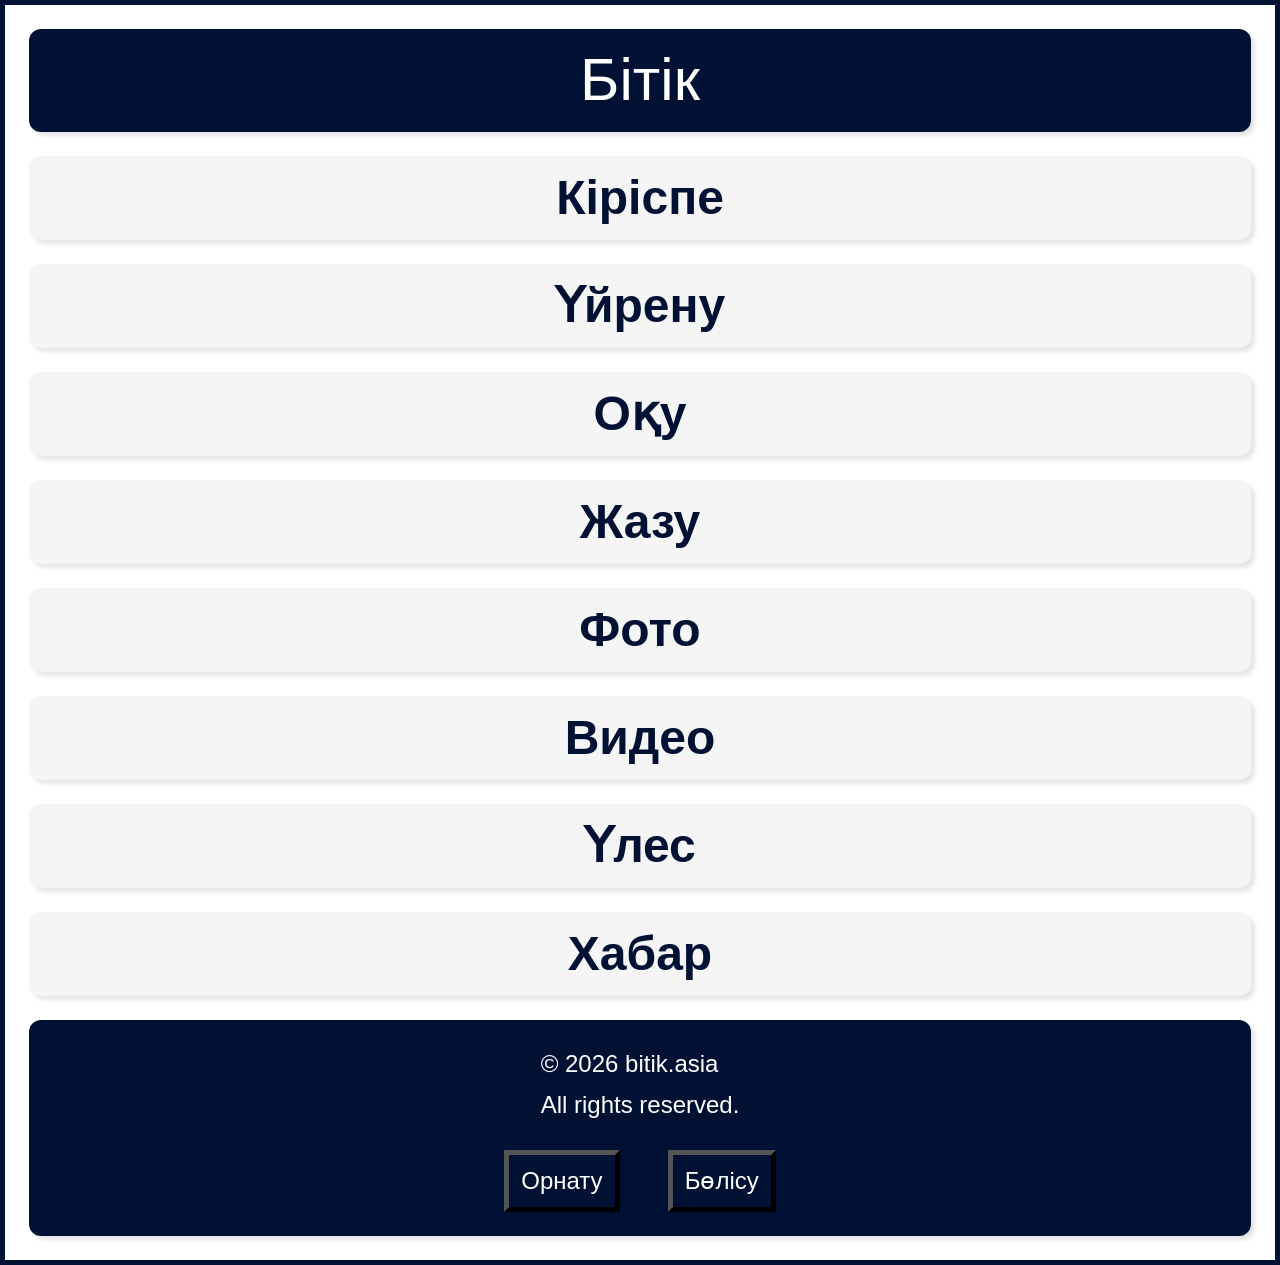
==== index.html @ 098481f6 "21.10.26 - 1" ====
<!DOCTYPE html> 
<html lang="en"> 
  
<head>
    <meta charset="utf-8"> 
    <meta   name="viewport" 
            content="width=device-width initial-scale=1.0"> 
    <link rel="stylesheet" href="CSS/index.css"> 
    <link rel="manifest" href="manifest.webmanifest">
    <script src="script.js"></script>
    <link rel="icon" type="image/png" sizes="192x192" href="Assets/Icons/android-chrome-192x192.png">
    <link rel="icon" type="image/png" sizes="512x512" href="Assets/Icons/android-chrome-512x512.png">
    <link rel="apple-touch-icon" sizes="180x180" href="Assets/Icons/apple-touch-icon.png">
    <link rel="icon" type="image/png" sizes="32x32" href="Assets/Icons/favicon-32x32.png">
    <link rel="icon" type="image/png" sizes="16x16" href="Assets/Icons/favicon-16x16.png">
    <link rel="shortcut icon" href="Assets/Icons/favicon.ico">
    <title>bitik.asia</title>

</head>
  
<body>

<header> 
    <h1>Бітік</h1> 
</header> 


<main>

<div>
    <a href="HTML/introduction.html">Кіріспе</a>
</div>  

<div>
    <a href="HTML/explanation.html">Үйрену</a>
</div>

<div>
    <a href="HTML/read.html">Оқу</a>
</div>

<div>
    <a href="HTML/write.html">Жазу</a>
</div>

<!-- <div>
    <a href="HTML/dictionary.html">Сөздік</a>        
</div> -->

<div>
    <a href="HTML/photo.html">Фото</a>        
</div>

<div>
    <a href="HTML/video.html">Видео</a>        
</div>

<div>
    <a href="HTML/contribution.html">Үлес</a>       
</div>

<div>
    <a href="HTML/news.html">Хабар</a>       
</div>

</main>

  
<footer>
    <p>
        © 2026 bitik.asia <br>
        All rights reserved. 
    </p>
    <nav>
        <button id="installBtn">Орнату</button>
        <button id="shareBtn">Бөлісу</button>
    </nav>  
</footer> 

</body> 
  
</html>

<!--

- Font;
- Glossary;
- Translation;
- PDF link;
- Videos (4)

-->
---- CSS/index.css ----
/* BROWSER STYLES RESET */

@charset "UTF-8";

html, body, div, span, applet, object, iframe,
h1, h2, h3, h4, h5, h6, p, blockquote, pre,
a, abbr, acronym, address, big, cite, code,
del, dfn, em, img, ins, kbd, q, s, samp,
small, strike, strong, sub, sup, tt, var,
b, u, i, center,
dl, dt, dd, ol, ul, li,
fieldset, form, label, legend,
table, caption, tbody, tfoot, thead, tr, th, td,
article, aside, canvas, details, embed, 
figure, figcaption, footer, header, hgroup, 
menu, nav, output, ruby, section, summary,
time, mark, audio, video {
	margin: 0;
	padding: 0;
	border: 0;
	font-size: 100%;
	font: inherit;
	vertical-align: baseline;
}
/* HTML5 display-role reset for older browsers */
article, aside, details, figcaption, figure, 
footer, header, hgroup, menu, nav, section {
	display: block;
}

/*developer style.css */
*, *:before, *:after {box-sizing: inherit;}  


/* General */

html {
    font-size: 1rem;
    box-sizing: border-box; 
    font-family: 'Calibri', sans-serif;
    height: 100%;
}
body {
    display: flex; 
    flex-flow: column nowrap;
    justify-content: space-around;
    gap: 1rem;  
    min-height: 100vh;;
    width: 100%;
    padding: 1rem;
    margin: 0;
    line-height: 1.5rem;
    color: #013;
    background-color: #fff;
    border: solid thick;
    overflow: auto;  
}
header {
    display: flex;
    justify-content: center;
    align-items: center;
    padding: 1.3rem;
    line-height: 1.7rem;
    border-radius: 0.5rem;
    box-shadow: 4px 4px 4px rgba(0, 0, 0, 0.1);
    background-color: #013;
}
h1 {font-size: 2.5rem;
    color: #fff;
}
main {
    display: flex; 
    flex-flow: column nowrap;
    justify-content: space-around; 
    gap: 1rem; 
    width: 100%;
}
footer {
    display: flex;
    flex-flow: column nowrap;
    justify-content: space-evenly; 
    gap: 1rem; 
    align-items: center;
    padding: 1rem;
    line-height: 1.7rem;
    border-radius: 0.5rem;
    box-shadow: 4px 4px 4px rgba(0, 0, 0, 0.1);
    background-color: #013;
    color: #fff;
} 
main, header, footer {
    flex: 1 1 auto;
    min-height: 0;
    margin: 0;
}
div {
    flex: 1 1 auto;
    background-color: #f5f5f5;
    box-shadow: 4px 4px 4px rgba(0, 0, 0, 0.1);
    padding: 1rem;
    border-radius: 0.5rem;
    text-align: center;
    transition: transform 0.3s ease-in-out;  
}
div:hover {
    transform: scale(1.04);
}
div:active {
    transform: scale(0.9);
}
nav {
    display: flex;
    flex-flow: row nowrap;
    justify-content: space-between;
    gap: 2rem;
}


/* Links */

a {
    display: block;
    width: 100%;
    height: 100%;
    text-decoration: none;
    color: #013;
    font-size: 2rem;
    font-weight: bold;
    margin: auto;
    -webkit-tap-highlight-color: transparent; 
    outline: none;
}
a:hover, a:active {
  color: darkred; 
  text-decoration: none; 
}

 button {
    font-size: 1rem;
    padding: 0.5rem;
    color: #fff;
    background-color: #013;
    border-width: 5px;
 }  





/* Media Quiery */

@media screen and (min-width: 481px) and (max-width: 768px){
    html {font-size: 1.25rem; }   
}

@media screen and (min-width: 769px) {
    html {font-size: 1.5rem; }
}
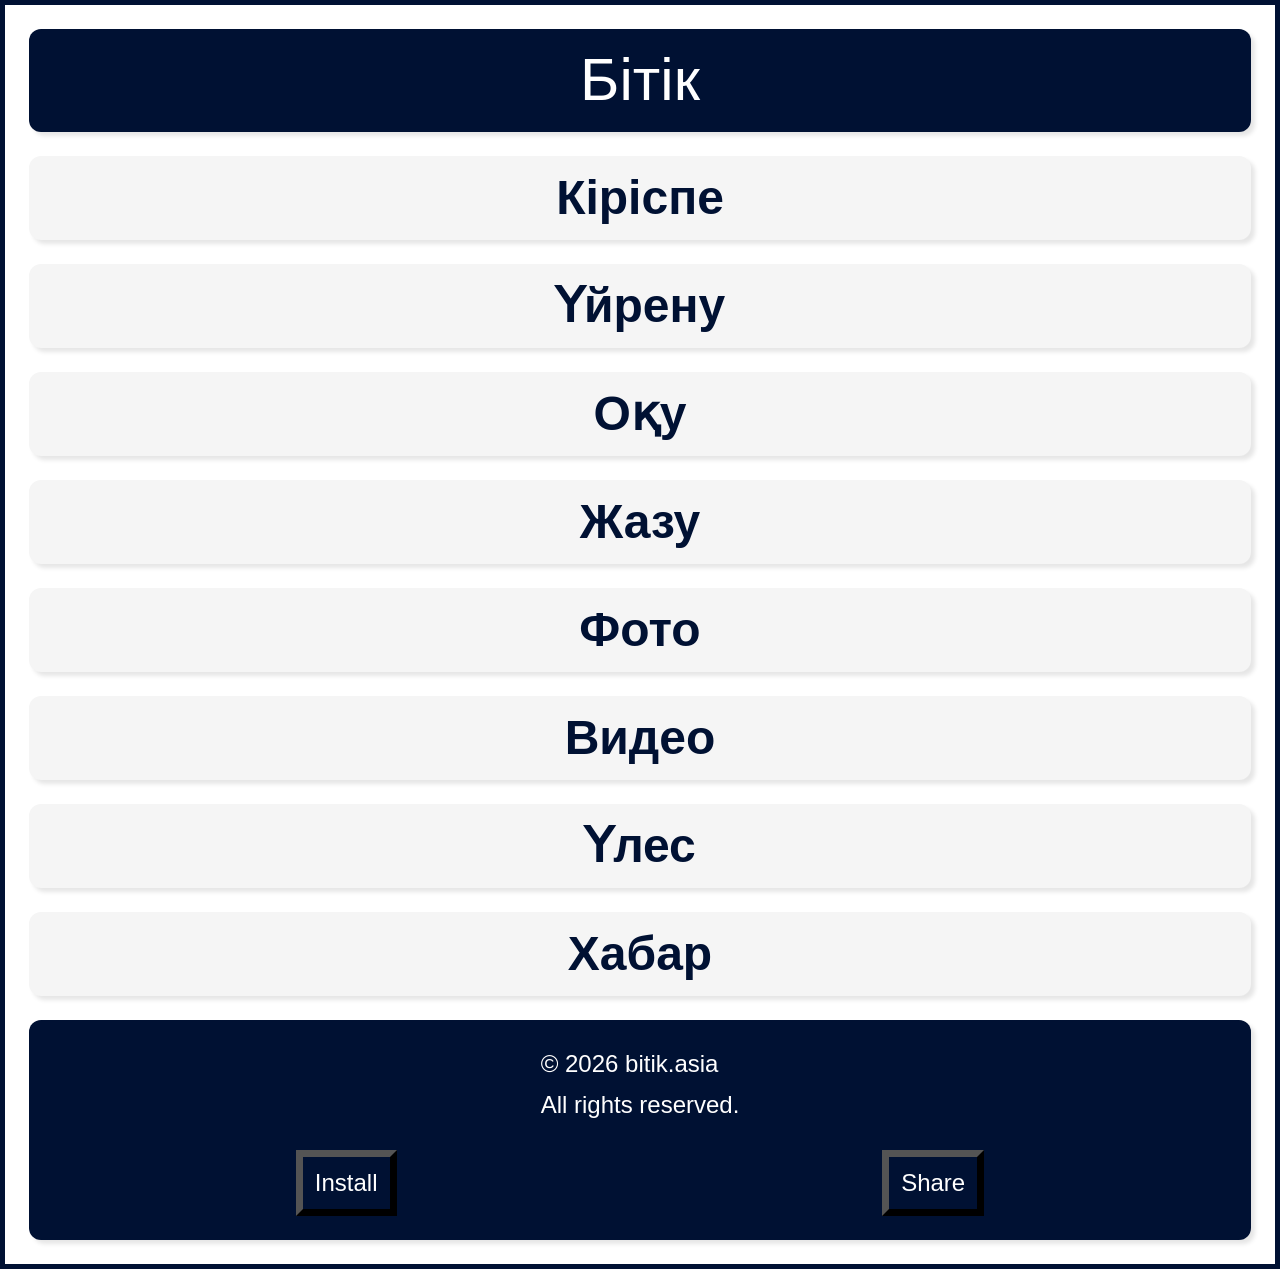
==== commit 93c91d0c: "24.10.26 - 1" ====
--- a/index.html
+++ b/index.html
@@ -3,7 +3,7 @@
   
 <head>
     <meta charset="utf-8"> 
-    <meta   name="viewport" 
+    <meta    name="viewport" 
             content="width=device-width initial-scale=1.0"> 
     <link rel="stylesheet" href="CSS/index.css"> 
     <link rel="manifest" href="manifest.webmanifest">
@@ -14,7 +14,79 @@
     <link rel="icon" type="image/png" sizes="32x32" href="Assets/Icons/favicon-32x32.png">
     <link rel="icon" type="image/png" sizes="16x16" href="Assets/Icons/favicon-16x16.png">
     <link rel="shortcut icon" href="Assets/Icons/favicon.ico">
-    <title>bitik.asia</title>
+    <title>Bitik</title>
+
+
+<!-- <script>   
+async function handleCredentialResponse(response) {
+  const jwt = response.credential;
+  try {
+    const res = await fetch("https://bitik-test-<hash>.run.app/auth/google", {
+      method: "POST",
+      headers: { "Content-Type": "application/json" },
+      credentials: "include",
+      body: JSON.stringify({ credential: jwt })
+    });
+    const data = await res.json();
+    console.log("Login result:", data);
+  } catch (err) {
+    console.error("Login failed:", err);
+  }
+}
+</script> -->
+
+<script>
+  document.addEventListener("DOMContentLoaded", () => {
+    // Open dialog on button click
+    document.addEventListener("click", (e) => {
+      const btn = e.target.closest("button.open");
+      if (!btn) return;
+
+      const container = btn.closest("div");
+      const dialog = container?.querySelector("dialog");
+      if (dialog) {
+        dialog.showModal();
+        dialog.scrollTop = 0;
+        // Force reflow before adding "visible" for animation
+        requestAnimationFrame(() => dialog.classList.add("visible"));
+      }
+    });
+
+    // Overlay click closes with animation
+    document.querySelectorAll("dialog").forEach((dialog) => {
+      dialog.addEventListener("click", (e) => {
+        const rect = dialog.getBoundingClientRect();
+        const inside =
+          e.clientX >= rect.left &&
+          e.clientX <= rect.right &&
+          e.clientY >= rect.top &&
+          e.clientY <= rect.bottom;
+
+        if (!inside) {
+          dialog.classList.add("closing");
+          dialog.classList.remove("visible");
+          setTimeout(() => {
+            dialog.close();
+            dialog.classList.remove("closing");
+          }, 500); // match CSS transition duration
+        }
+      });
+
+      // Animate built-in close buttons too
+      dialog.querySelectorAll("form[method='dialog'] button").forEach((btn) => {
+        btn.addEventListener("click", (ev) => {
+          ev.preventDefault();
+          dialog.classList.add("closing");
+          dialog.classList.remove("visible");
+          setTimeout(() => {
+            dialog.close();
+            dialog.classList.remove("closing");
+          }, 500);
+        });
+      });
+    });
+  });
+</script>
 
 </head>
   
@@ -28,19 +100,19 @@
 <main>
 
 <div>
-    <a href="HTML/introduction.html">Кіріспе</a>
+  <a href="HTML/introduction.html">Кіріспе</a>
 </div>  
 
 <div>
-    <a href="HTML/explanation.html">Үйрену</a>
-</div>
-
-<div>
-    <a href="HTML/read.html">Оқу</a>
-</div>
-
-<div>
-    <a href="HTML/write.html">Жазу</a>
+  <a href="HTML/explanation.html">Үйрену</a>
+</div>
+
+<div>
+  <a href="HTML/read.html">Оқу</a>
+</div>
+
+<div>
+  <a href="HTML/write.html">Жазу</a>
 </div>
 
 <!-- <div>
@@ -71,23 +143,67 @@
         © 2026 bitik.asia <br>
         All rights reserved. 
     </p>
-    <nav>
-        <button id="installBtn">Орнату</button>
-        <button id="shareBtn">Бөлісу</button>
-    </nav>  
+
+
+<nav>
+   
+    <div id="androidInstallContainer">
+        <button type="button" id="androidInstallBtn">Install</button>
+    </div>
+    
+    <div id="androidTipContainer">
+        <button type="button" id="androidTipBtn" class="open">Android</button>
+        <dialog>
+          <p>Сайттың қосымшасын смартфонға орната аласыз.</p> 
+          <ul class="none">
+            <li><b>KAZ</b>: Браузер мәзірі (⋮) &Rarr; «Қолданбаны орнату» немесе «Басты экранға қосу».</li> 
+            <li><b>RUS</b>: Меню браузера (⋮) &Rarr; «Установить приложение» или «Добавить на главный экран».</li>       
+          </ul> 
+          <form method="dialog">
+            <button>Жабу</button>
+          </form>
+        </dialog>
+    </div>
+
+     <div id="iosTipContainer">
+        <button type="button" id="iosTipBtn" class="open">IOS</button>
+        <dialog>
+          <p>Сайтты смартфонның басты экранына қоса аласыз.</p>
+          <ul>
+            <li><b>KAZ</b>: «Бөлісу» &Rarr; «Басты экранға қосу» &Rarr; «Қосу».</li> 
+            <li><b>RUS</b>: «Поделиться» &Rarr; «На экран "Домой"» &Rarr; «Добавить».</li>
+          </ul> 
+          <form method="dialog">
+            <button>Жабу</button>
+          </form>
+        </dialog>
+    </div>
+        
+    <div id="desktopTipContainer"> 
+        <button type="button" id="desktopTipBtn" class="open">Install</button>
+        <dialog>
+          <p>Сайтты компьютерге орната аласыз.</p>
+          <ul>
+            <li><b>KAZ</b>: Браузердің URL жолағында оң жағынан «Қолданбаны орнату» немесе «Қолданбада ашу» белгішесі бар.</li> 
+            <li><b>RUS</b>: В строке URL браузера с правой стороны есть значок «Установить приложение» или «Открыть в приложении».</li>
+          </ul>
+          <form method="dialog">
+            <button>Жабу</button>
+          </form>
+        </dialog>
+    </div>    
+
+    <div id="shareContainer">
+        <button type="button" id="shareBtn">Share</button>
+    </div>      
+        
+</nav>
+  
 </footer> 
 
 </body> 
   
 </html>
 
-<!--
-
-- Font;
-- Glossary;
-- Translation;
-- PDF link;
-- Videos (4)
-
--->
-
+
+
--- a/CSS/index.css
+++ b/CSS/index.css
@@ -65,9 +65,6 @@
     box-shadow: 4px 4px 4px rgba(0, 0, 0, 0.1);
     background-color: #013;
 }
-h1 {font-size: 2.5rem;
-    color: #fff;
-}
 main {
     display: flex; 
     flex-flow: column nowrap;
@@ -75,25 +72,12 @@
     gap: 1rem; 
     width: 100%;
 }
-footer {
-    display: flex;
-    flex-flow: column nowrap;
-    justify-content: space-evenly; 
-    gap: 1rem; 
-    align-items: center;
-    padding: 1rem;
-    line-height: 1.7rem;
-    border-radius: 0.5rem;
-    box-shadow: 4px 4px 4px rgba(0, 0, 0, 0.1);
-    background-color: #013;
-    color: #fff;
-} 
 main, header, footer {
     flex: 1 1 auto;
     min-height: 0;
     margin: 0;
 }
-div {
+main div {
     flex: 1 1 auto;
     background-color: #f5f5f5;
     box-shadow: 4px 4px 4px rgba(0, 0, 0, 0.1);
@@ -102,21 +86,8 @@
     text-align: center;
     transition: transform 0.3s ease-in-out;  
 }
-div:hover {
-    transform: scale(1.04);
-}
-div:active {
-    transform: scale(0.9);
-}
-nav {
-    display: flex;
-    flex-flow: row nowrap;
-    justify-content: space-between;
-    gap: 2rem;
-}
-
-
-/* Links */
+main div:hover {transform: scale(1.04);}
+main div:active {transform: scale(0.95);}
 
 a {
     display: block;
@@ -131,21 +102,88 @@
     outline: none;
 }
 a:hover, a:active {
-  color: darkred; 
+  color: #720000; 
   text-decoration: none; 
 }
+h1 {font-size: 2.5rem;
+    color: #fff;}
 
- button {
+footer {
+    display: flex;
+    flex-flow: column nowrap;
+    justify-content: space-evenly; 
+    gap: 1rem; 
+    align-items: center;
+    padding: 1rem;
+    line-height: 1.7rem;
+    border-radius: 0.5rem;
+    box-shadow: 4px 4px 4px rgba(0, 0, 0, 0.1);
+    background-color: #013;
+    color: #fff;
+} 
+nav {
+    display: flex;
+    width: 100%;
+    flex-flow: row nowrap;
+    justify-content: space-around;
+}
+nav div {
+    width: fit-content;
+    display: block;
+}
+
+dialog {
+    font-size: 1rem;
+    border: solid #013 thick;
+    border-radius: 0.5rem;
+    color: #013;
+    opacity: 0;
+    transform: scale(0.95);
+    transition: opacity 0.5s ease, transform 0.5s ease; 
+}
+dialog[open].visible {
+    opacity: 1;
+    transform: scale(1);
+}
+dialog.closing {
+    opacity: 0;
+    transform: scale(0.95);
+}
+dialog::backdrop {
+    background: rgba(0, 0, 0, 0);
+    transition: background 0.5s ease;
+}
+dialog[open].visible::backdrop {
+    background: rgba(0, 0, 0, 0.3);
+}
+
+b {font-weight: bold;}
+ul {
+    list-style-type: none;
+    margin-bottom: 1rem;
+}
+li {margin: 0.5rem auto;}
+
+form {
+    display: flex;
+    width: 100%;
+    justify-content: center;
+}
+button {
+    display: block;
     font-size: 1rem;
     padding: 0.5rem;
     color: #fff;
     background-color: #013;
-    border-width: 5px;
+    border-width: 0.3rem;
  }  
+
+/* Links */
 
 
 
 
+ 
 
 /* Media Quiery */
 
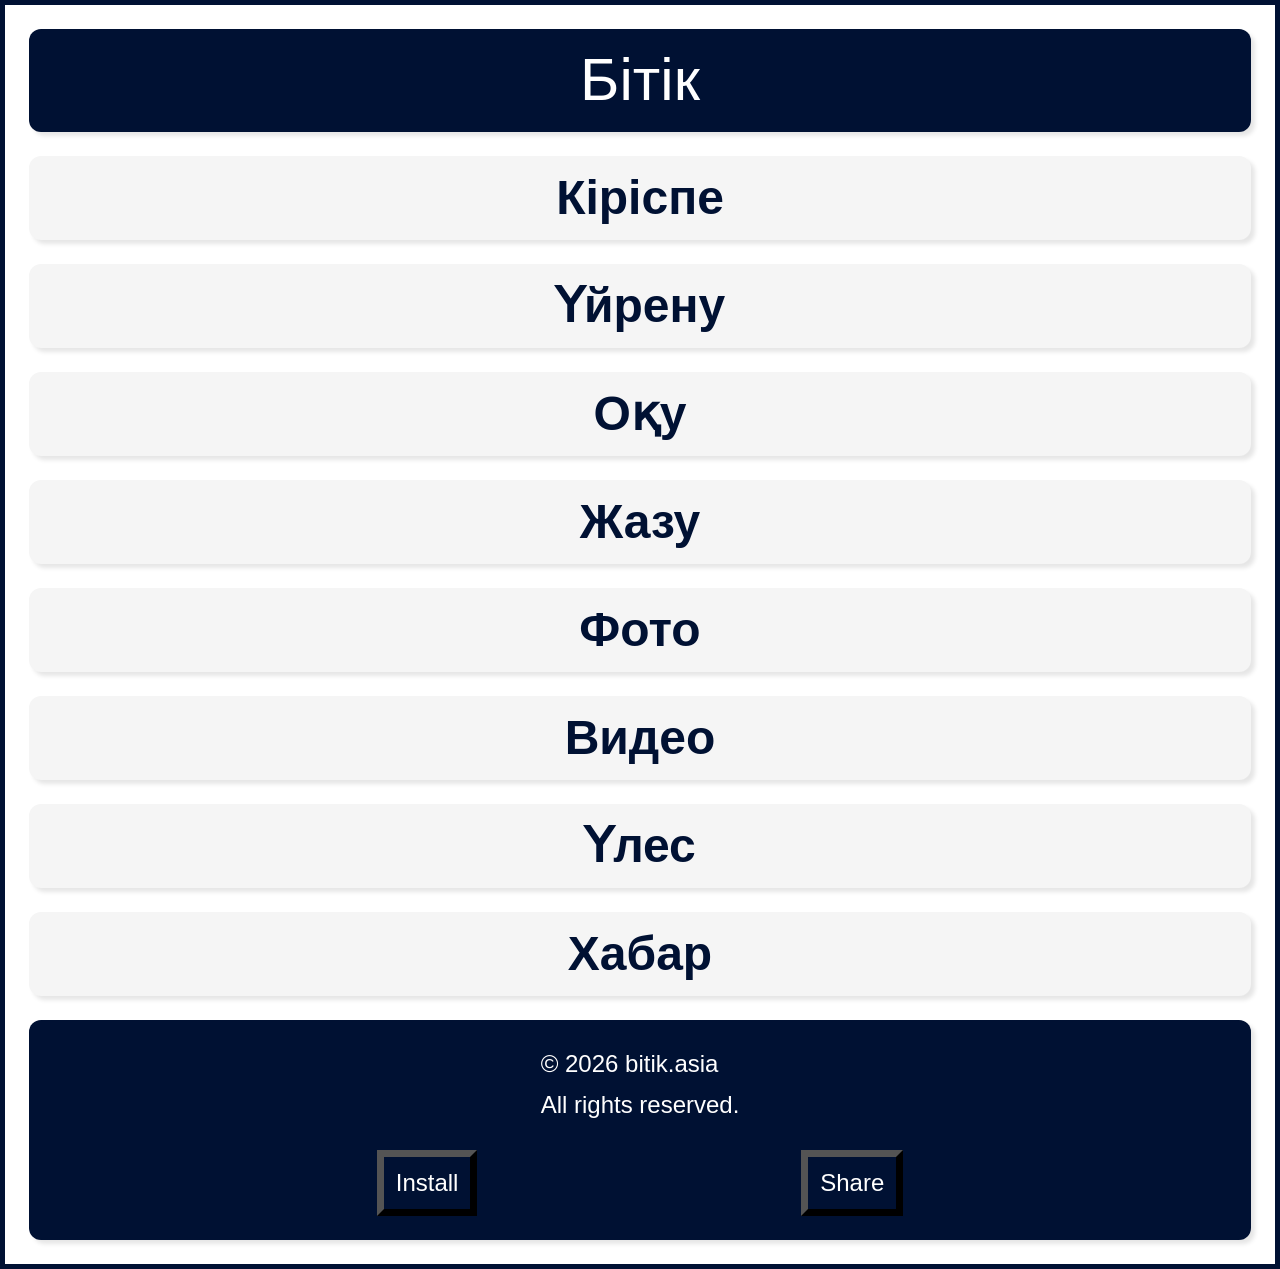
==== commit a301071d: "24.10.26 - 2" ====
--- a/index.html
+++ b/index.html
@@ -154,7 +154,7 @@
     <div id="androidTipContainer">
         <button type="button" id="androidTipBtn" class="open">Android</button>
         <dialog>
-          <p>Сайттың қосымшасын смартфонға орната аласыз.</p> 
+          <p>Сайттың қосымшасын смартфонға орнатуға болады.</p> 
           <ul class="none">
             <li><b>KAZ</b>: Браузер мәзірі (⋮) &Rarr; «Қолданбаны орнату» немесе «Басты экранға қосу».</li> 
             <li><b>RUS</b>: Меню браузера (⋮) &Rarr; «Установить приложение» или «Добавить на главный экран».</li>       
@@ -168,7 +168,7 @@
      <div id="iosTipContainer">
         <button type="button" id="iosTipBtn" class="open">IOS</button>
         <dialog>
-          <p>Сайтты смартфонның басты экранына қоса аласыз.</p>
+          <p>Сайтты смартфонның басты экранына қосуға болады.</p>
           <ul>
             <li><b>KAZ</b>: «Бөлісу» &Rarr; «Басты экранға қосу» &Rarr; «Қосу».</li> 
             <li><b>RUS</b>: «Поделиться» &Rarr; «На экран "Домой"» &Rarr; «Добавить».</li>
@@ -182,7 +182,7 @@
     <div id="desktopTipContainer"> 
         <button type="button" id="desktopTipBtn" class="open">Install</button>
         <dialog>
-          <p>Сайтты компьютерге орната аласыз.</p>
+          <p>Сайтты компьютерге орнатуға болады.</p>
           <ul>
             <li><b>KAZ</b>: Браузердің URL жолағында оң жағынан «Қолданбаны орнату» немесе «Қолданбада ашу» белгішесі бар.</li> 
             <li><b>RUS</b>: В строке URL браузера с правой стороны есть значок «Установить приложение» или «Открыть в приложении».</li>
--- a/CSS/index.css
+++ b/CSS/index.css
@@ -125,7 +125,7 @@
     display: flex;
     width: 100%;
     flex-flow: row nowrap;
-    justify-content: space-around;
+    justify-content: space-evenly;
 }
 nav div {
     width: fit-content;
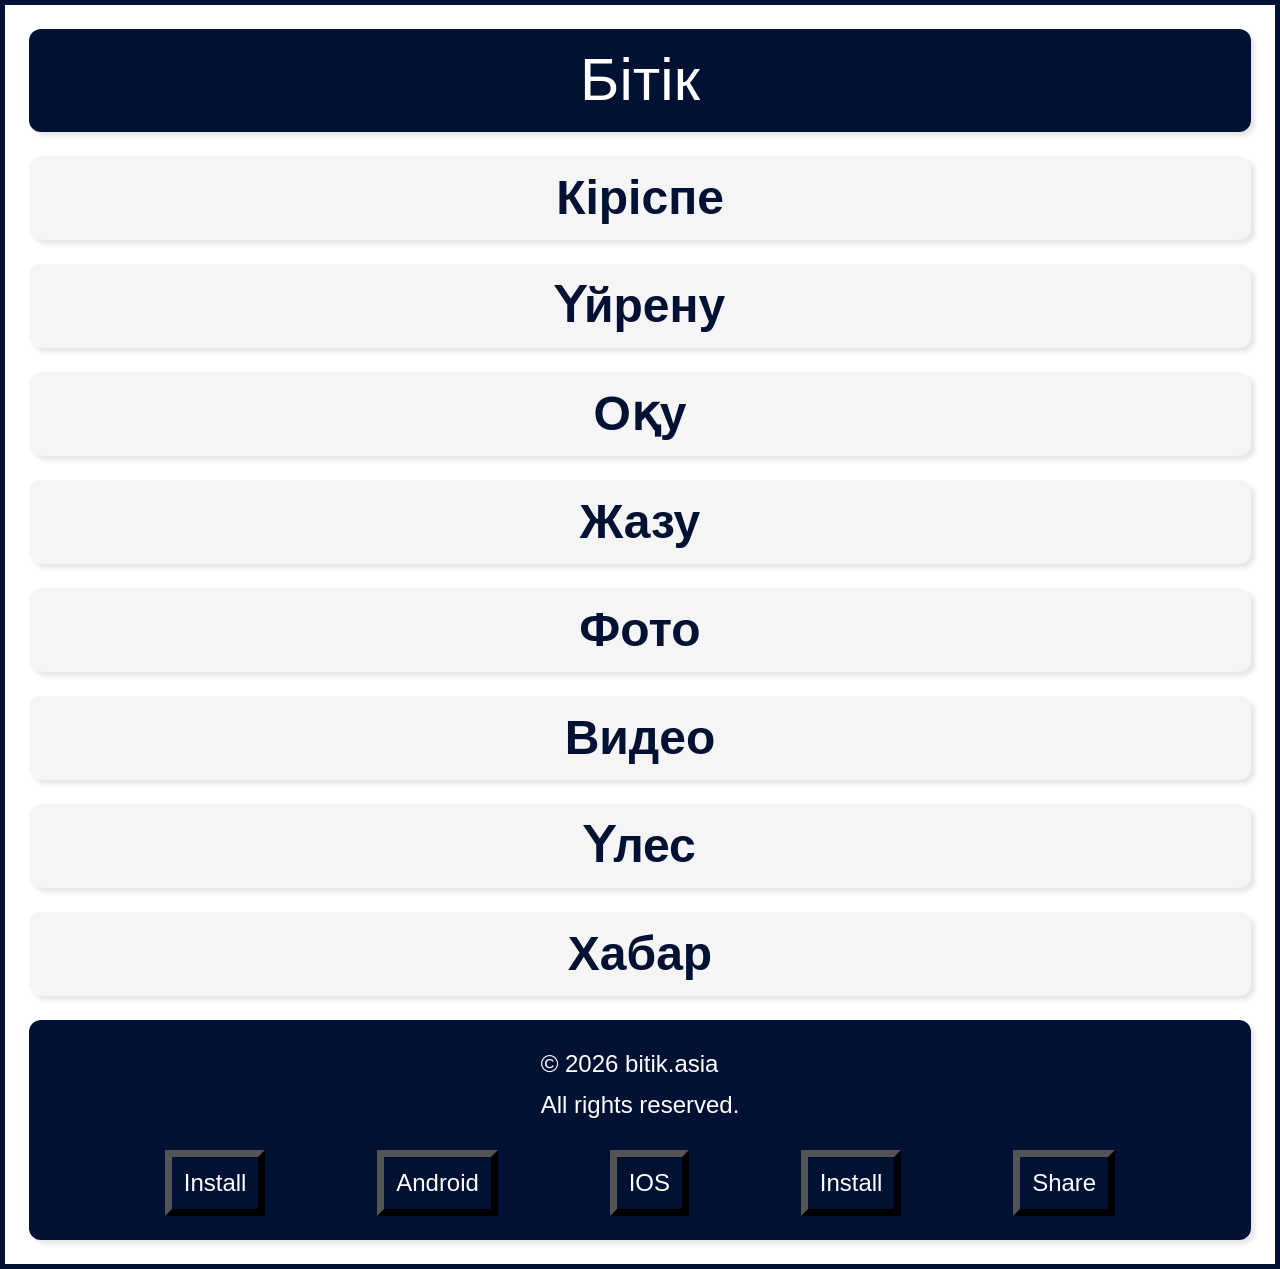
==== commit d89c51d4: "25.10.26 - 1" ====
--- a/index.html
+++ b/index.html
@@ -7,7 +7,7 @@
             content="width=device-width initial-scale=1.0"> 
     <link rel="stylesheet" href="CSS/index.css"> 
     <link rel="manifest" href="manifest.webmanifest">
-    <script src="script.js"></script>
+    <!-- <script src="script.js"></script> -->
     <link rel="icon" type="image/png" sizes="192x192" href="Assets/Icons/android-chrome-192x192.png">
     <link rel="icon" type="image/png" sizes="512x512" href="Assets/Icons/android-chrome-512x512.png">
     <link rel="apple-touch-icon" sizes="180x180" href="Assets/Icons/apple-touch-icon.png">
@@ -170,8 +170,8 @@
         <dialog>
           <p>Сайтты смартфонның басты экранына қосуға болады.</p>
           <ul>
-            <li><b>KAZ</b>: «Бөлісу» &Rarr; «Басты экранға қосу» &Rarr; «Қосу».</li> 
-            <li><b>RUS</b>: «Поделиться» &Rarr; «На экран "Домой"» &Rarr; «Добавить».</li>
+            <li><b>KAZ</b>: Safari (⋮) &Rarr; «Бөлісу» &Rarr; «Басты экранға қосу» &Rarr; «Қосу».</li> 
+            <li><b>RUS</b>: Safari (⋮) &Rarr; «Поделиться» &Rarr; «На экран "Домой"» &Rarr; «Добавить».</li>
           </ul> 
           <form method="dialog">
             <button>Жабу</button>
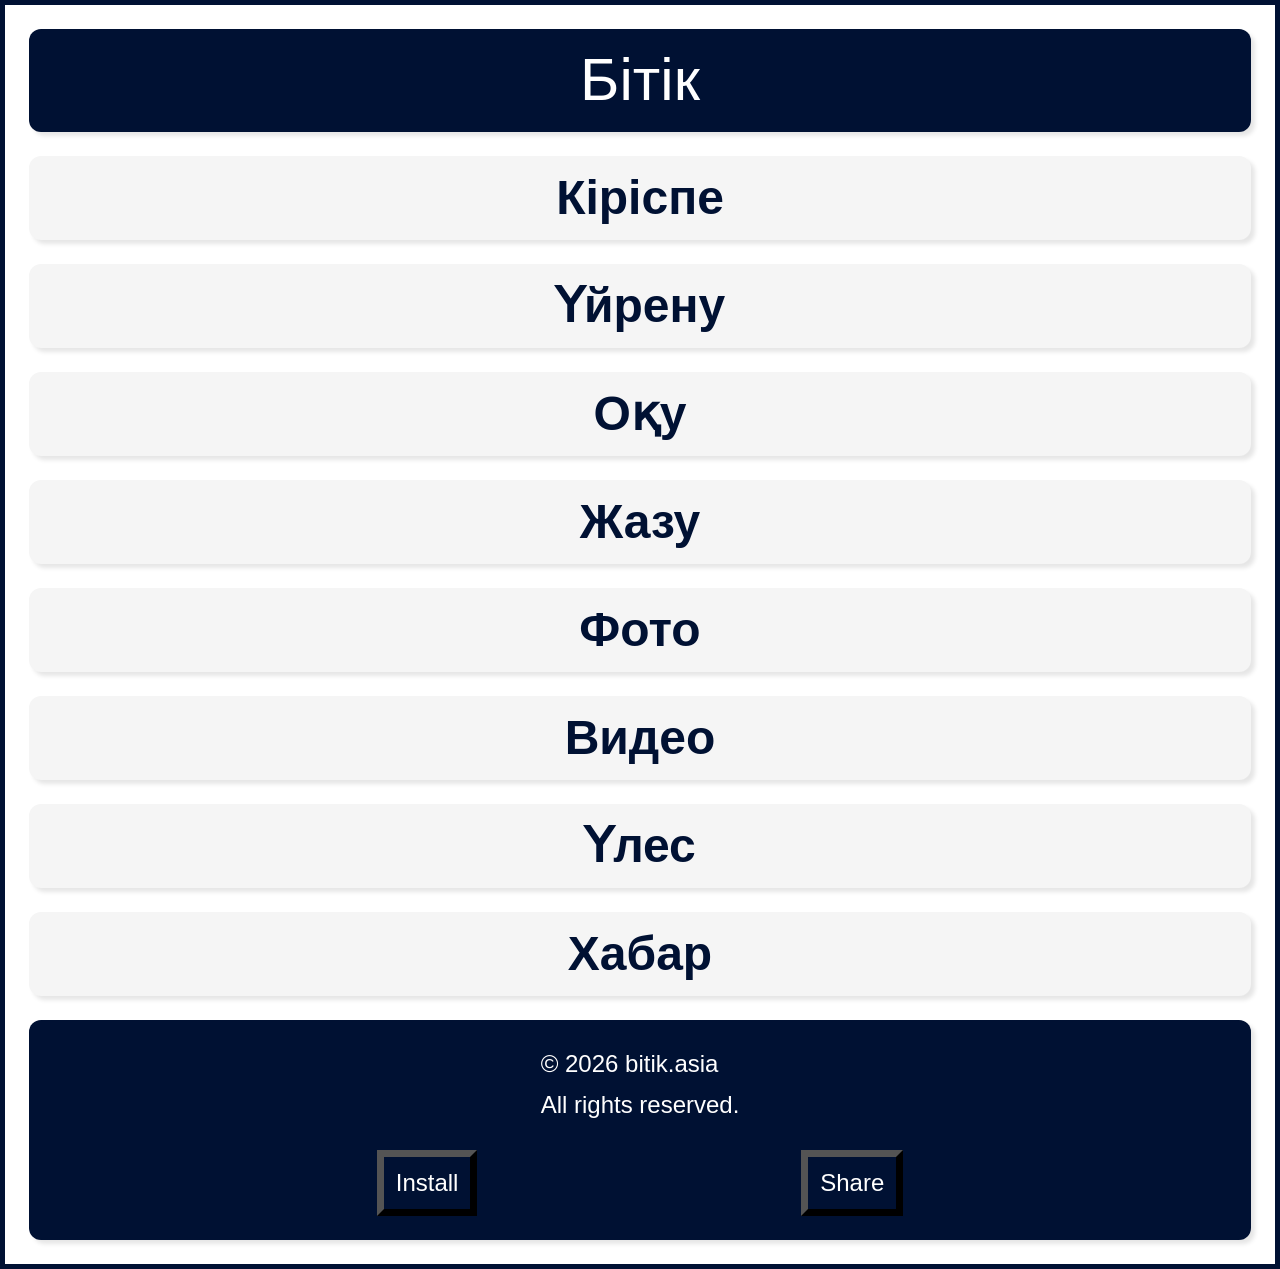
==== commit 563dac1e: "25.10.26 - 2" ====
--- a/index.html
+++ b/index.html
@@ -7,7 +7,7 @@
             content="width=device-width initial-scale=1.0"> 
     <link rel="stylesheet" href="CSS/index.css"> 
     <link rel="manifest" href="manifest.webmanifest">
-    <!-- <script src="script.js"></script> -->
+    <script src="script.js"></script>
     <link rel="icon" type="image/png" sizes="192x192" href="Assets/Icons/android-chrome-192x192.png">
     <link rel="icon" type="image/png" sizes="512x512" href="Assets/Icons/android-chrome-512x512.png">
     <link rel="apple-touch-icon" sizes="180x180" href="Assets/Icons/apple-touch-icon.png">
